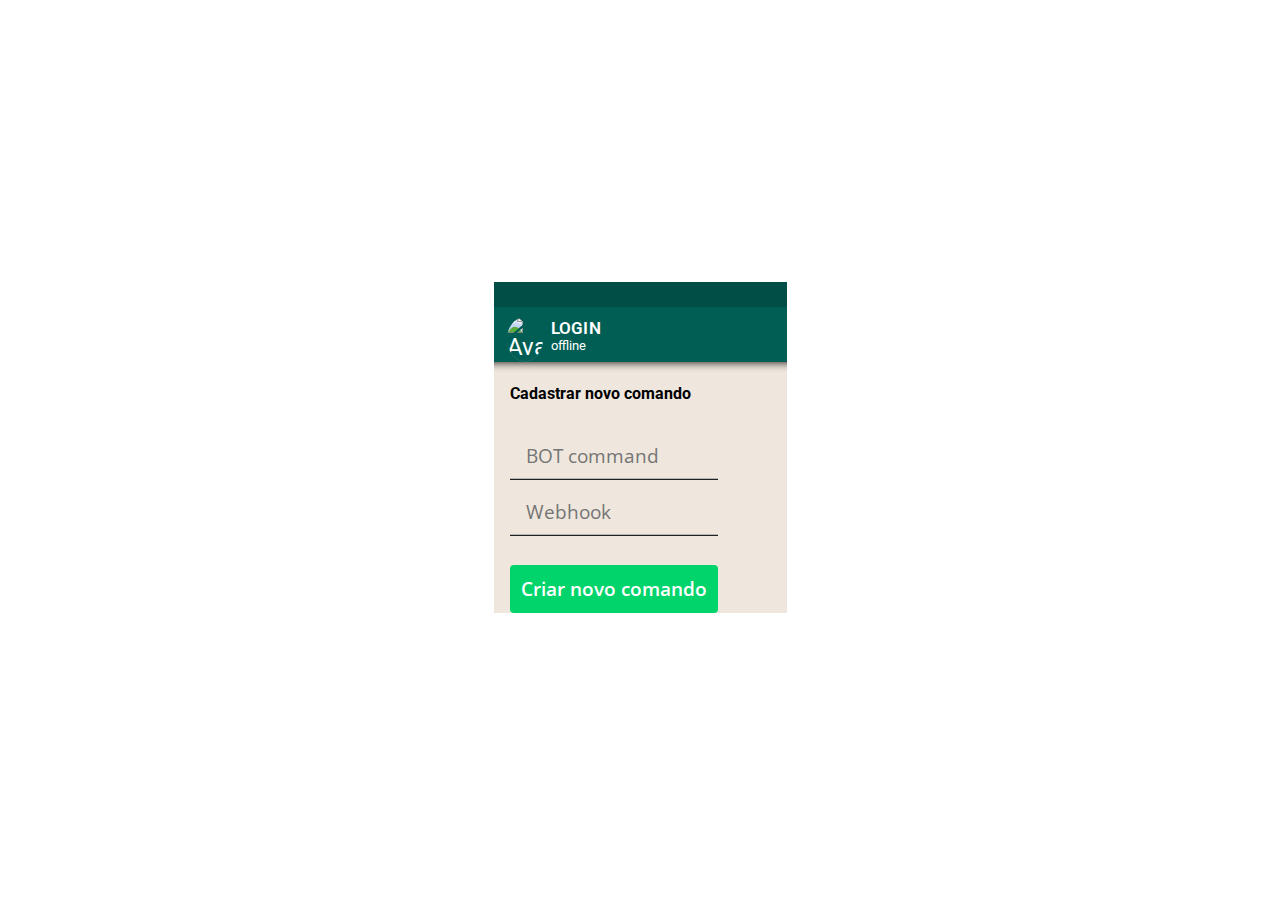
==== static/chat-form.html @ bf3ff2e1 "Create structure HTML for bot form" ====
<!DOCTYPE html>
<html lang="en">
<head>
	<meta charset="UTF-8">
	<title>WeChat</title>

	<meta name="theme-color" content="#054d44">
	<meta name="apple-mobile-web-app-capable" content="yes">
	<meta name="apple-mobile-web-app-status-bar-style" content="black">
	<meta name="viewport" content="width=device-width, minimum-scale=1, maximum-scale=1, initial-scale=1">

	<link rel="manifest" href="manifest.json">
	<link rel="apple-touch-icon" href="images/apple-touch-icon.png">
	<link rel="shortcut icon" href="images/favicon.ico" type="image/x-icon">

	<link rel="stylesheet" href="https://fonts.googleapis.com/css?family=Roboto:300,400,600">
	<link href="https://fonts.googleapis.com/css?family=Open+Sans:400,600" rel="stylesheet">
	<link rel="stylesheet" href="https://cdnjs.cloudflare.com/ajax/libs/material-design-iconic-font/2.1.2/css/material-design-iconic-font.min.css">
	<link rel="stylesheet" href="styles/vendor/devices.min.css">
	<link rel="stylesheet" href="styles/main.css">
</head>
<body>
<div class="page">
	<div class="marvel-device nexus5">
		<div class="top-bar"></div>
		<div class="sleep"></div>
		<div class="volume"></div>
		<div class="camera"></div>
		<div class="screen">
			<div class="screen-container">
				<div class="status-bar">
					<div class="time"></div>
					<div class="battery">
						<i class="zmdi zmdi-battery"></i>
					</div>
					<div class="network">
						<i class="zmdi zmdi-network"></i>
					</div>
					<div class="wifi">
						<i class="zmdi zmdi-wifi-alt-2"></i>
					</div>
					<div class="star">
						<i class="zmdi zmdi-star"></i>
					</div>
				</div>
				<div class="chat">
					<div class="chat-container">
						<div class="user-bar">
							<div class="back">
								<a href="/" class="text-light"><i class="zmdi zmdi-arrow-left"></i></a>
							</div>
							<div class="avatar">
								<img src="https://cloud.githubusercontent.com/assets/398893/15152761/57cdf13c-168b-11e6-91dc-7648f35cdb45.jpg" alt="Avatar">
							</div>
							<div class="name">
								<span id="chat-login">LOGIN</span>
								<span id="chat-status" class="status">offline</span>
							</div>
							<div class="actions more">
								<i class="zmdi zmdi-more-vert"></i>
								<ul tabindex="1">
									<li><a href="/chat-info.html">Informações</a></li>
									<li><a href="/chat-form.html">Adicionar comando</a></li>
								</ul>
							</div>
							<div class="actions attachment">
								<i class="zmdi zmdi-attachment-alt"></i>
							</div>
							<div class="actions phone">
								<i class="zmdi zmdi-phone"></i>
							</div>
						</div>
						<div class="conversation light">
							<div class="conversation-container">
								<h4 class="informations--topic">Cadastrar novo comando</h4>

								<form class="chat-login--form" action="/chat.html">
									<div class="chat-login--fields">
										<input type="text" id="bot-command" placeholder="BOT command">
										<label for="bot-command">
											<span>BOT command</span>
											<svg class="chat-login--line" width="100%" height="100%" viewBox="0 0 404 77" preserveAspectRatio="none">
												<path d="m0,0l404,0l0,77l-404,0l0,-77z"></path>
											</svg>
										</label>
									</div>

									<div class="chat-login--fields">
										<input type="text" id="bot-webhook" placeholder="Webhook" class="bottom-message">
										<label for="bot-webhook">
											<span>Webhook</span>
											<svg class="chat-login--line" width="100%" height="100%" viewBox="0 0 404 77" preserveAspectRatio="none">
												<path d="m0,0l404,0l0,77l-404,0l0,-77z"></path>
											</svg>
										</label>
									</div>

									<input type="submit" value="Criar novo comando">
								</form>
							</div>
						</div>
					</div>
				</div>
			</div>
		</div>
	</div>
</div>

<script src="https://cdnjs.cloudflare.com/ajax/libs/moment.js/2.13.0/moment.min.js"></script>
<script src="https://cdnjs.cloudflare.com/ajax/libs/Faker/3.1.0/faker.min.js"></script>
<script src="scripts/vendor/socket.js"></script>
<script src="http://cdn.wedeploy.com/api/latest/wedeploy.js"></script>
<script src="scripts/main.js"></script>
</body>
</html>
---- static/styles/main.css ----
@font-face {
	font-family: "Galano Bold";
	src: url('../fonts/galano/galano-bold.eot');
	src: url('../fonts/galano/galano-bold.eot?#iefix') format('eot'),
		url('../fonts/galano/galano-bold.woff') format('woff'),
		url('../fonts/galano/galano-bold.ttf') format('truetype');
}

*, *:before, *:after {
  box-sizing: inherit;
}

html {
	box-sizing: border-box;
	height: 100%;
	margin: 0;
	padding: 0;
}

body {
	-webkit-font-smoothing: antialiased;
	-moz-osx-font-smoothing: grayscale;
	font-family: "Roboto", sans-serif;
	margin: 0;
	padding: 0;
	height: 100%;
}


.positive {
	background: cornflowerblue;
}

.text-light {
	color: #fff;
}

.assertive {
	background: orangered;
}

.page {
	width: 100%;
	height: 100%;
	display: flex;
	align-items: center;
	justify-content: center;
}

.marvel-device .screen {
  text-align: left;
}

.screen-container {
  height: 100%;
}

/* Status Bar */

.status-bar {
  height: 25px;
  background: #004e45;
  color: #fff;
  font-size: 14px;
  padding: 0 8px;
}

.status-bar:after {
  content: "";
  display: table;
  clear: both;
}

.status-bar div {
  float: right;
  position: relative;
  top: 50%;
  transform: translateY(-50%);
  margin: 0 0 0 8px;
  font-weight: 600;
}

/* Chat Login */
.bg-dark {
	background: #000;
}

.chat.chat-login {
	height: 100%;
	background: #fff;
	display: flex;
	justify-content: center;
	align-items: center;
	flex-direction: column;
	color: #0e141a;
	font-family: 'Open Sans', sans-serif;
	position: relative;
}

.chat-login--logo {
	background: url(../images/we-logo.svg);
	margin: 0;
	background-size: 330px;
	color: #000;
	text-indent: -9999px;
	width: 80px;
	height: 80px;
	margin-bottom: 1rem;
}

.chat-login--form {
	width: 80%;
}

.chat-login--line {
	transform: scale3d(1, -1, 1);
	-webkit-transition: stroke-dashoffset 0.3s;
	transition: stroke-dashoffset 0.3s;
	pointer-events: none;
	stroke: #1c2227;
	stroke-width: 4px;
	stroke-dasharray: 1072;
	stroke-dashoffset: 668;
	position: absolute;
	left: 0;
	bottom: 0;
	z-index: 1;
	fill:none;
}

.chat-login--fields input, .chat-login--fields, .chat-login--fields span {
	position: relative;
}

.chat-login--fields label {
	position: absolute;
	bottom: 0;
	left: 0;
	color:#989898;
}

.chat-login--fields {
	padding-top: 0.5rem;
}

.chat-login--form input {
	box-sizing: border-box;
	border: none;
	background: transparent;
	z-index: 1;
	outline: none;
}

.chat-login--form input[type="submit"] {
	width: 100%;
	height: 3rem;
	background: #00d46a;
	color: #fff;
	border-radius: 4px;
	margin: 1.8rem 0 0;
	font-weight: 600;
	cursor: pointer;
}

.chat-login--form p {
	font-size: 0.8rem;
}

.center-text {
	text-align: center;
}

.chat-login--fields input {
	padding-left: 1rem;
}

.chat-login--fields input, .chat-login--fields label {
	z-index: 1;
	width: 100%;
	height: 3rem;
}

.chat-login--fields span, .chat-login--form input {
	font-family: 'Open Sans', sans-serif;
	font-size: 1.2rem;
}

.chat-login--fields span {
	z-index: 2;
	display: block;
	visibility: hidden;
	opacity: 0;
	margin: 0.7rem 0;
	transition: ease-out .2s all, ease-out .1s visibility;
}

.chat-login--footer {
	position: absolute;
	bottom: 1.7rem;
	/** for safari */
	width: 100%;
	text-align: center;
}

.chat-login--footer a{
	font-family: "Galano Bold";
	color: #000;
	text-decoration: none;
}

/* Chat Login Actions */
.chat-login--fields input:focus ~ label svg {
	stroke-dashoffset: 0;
}

.chat-login--fields input:focus ~ label span{
	transition: ease-out .2s all, ease-out 0s visibility;
	transform: translate3d(0,-2.6rem,0);
	font-size: 1rem;
	color: #00d46a;
	opacity: 1;
	visibility: visible;
}

.chat-login--fields input#password:focus ~ label span{
	transform: translate3d(0, 2.4rem,0);
}

/* Chat Socials Buttons */
.chat-socials--button {
	display: flex;
	flex-direction: row;
	align-items: flex-start;
	justify-content: space-between;
	overflow: hidden;
}

.chat-socials--button a {
	width: 49%;
	text-align: center;
	border-radius: 4px;
	height: 2.4rem;
	color: #fff;
	justify-content: center;
	display: flex;
	align-items: center;
	text-decoration: none;
	font-size: 1.4rem;
}

.chat-socials--button i {
	-webkit-transition: ease-out .3s transform;
	-moz-transition: ease-out .3s transform;
	-ms-transition: ease-out .3s transform;
	-o-transition: ease-out .3s transform;
	transition: ease-out .3s transform;
}

.chat-socials--button a:hover i {
	-webkit-transform: rotateZ(-19deg) scale(2);
	-moz-transform: rotateZ(-19deg) scale(2);
	-ms-transform: rotateZ(-19deg) scale(2);
	-o-transform: rotateZ(-19deg) scale(2);
	transform: rotateZ(-19deg) scale(2);
}

/* Chat */
.chat {
	height: calc(100% - 69px);
}

.chat-container {
	height: 100%;
}

/* User Bar */

.user-bar {
	height: 55px;
	background: #005e54;
	color: #fff;
	padding: 0 8px;
	font-size: 24px;
	position: relative;
	z-index: 1;
}

.user-bar:after {
	content: "";
	display: table;
	clear: both;
}

.user-bar div {
	float: left;
	transform: translateY(-50%);
	position: relative;
	top: 50%;
}

.user-bar .actions {
  float: right;
  margin: 0 0 0 20px;
}

.user-bar .actions.more {
	position: relative;
	margin: 0 12px 0 32px;
}

.user-bar .actions.more label {
	display: block;
	cursor:pointer;
}

.user-bar .actions.more ul {
	position: absolute;
	right: 0;
	background: #fff;
	border-radius: 4px;
	top: -25px;
	color: #333;
	list-style: none;
	box-shadow: 0 0 8px rgba(0, 0, 0, 0.58);
	font-size: 0.9rem;
	transition: all cubic-bezier(0, 0, 0.01, 1.45) .5s;
	width: 0px;
	padding: 0;
	overflow: hidden;
	outline: none;
}

.user-bar .actions.more.opened ul {
	width: 170px;
	padding: 0 1rem 1rem;
}

.user-bar .actions.more i {
	cursor: pointer;
	transition: all ease-out .3s;
}
.user-bar .actions.more:hover i {
	transform: scale(1.2) rotateZ(90deg)
}

.user-bar .actions.more ul a {
	text-decoration: none;
	color: #000;
	margin-top: 1rem;
	opacity: 0;
	display: inline-block;
	transition: all linear .2 -0.3s;
}

.user-bar .actions.more a:hover {
	text-decoration: underline;
}

.user-bar .actions.more.opened a {
	opacity:1;
	transition: all linear .2s .4s;
}

.user-bar .actions.attachment {
  margin: 0 0 0 30px;
}

.user-bar .actions.attachment i {
  display: block;
  transform: rotate(-45deg);
}

.user-bar .avatar {
  margin: 0 0 0 5px;
  width: 36px;
  height: 36px;
}

.user-bar .avatar img {
  border-radius: 50%;
  box-shadow: 0 1px 0 rgba(255, 255, 255, 0.1);
  display: block;
  width: 100%;
}

.user-bar .name {
  font-size: 17px;
  font-weight: 600;
  text-overflow: ellipsis;
  letter-spacing: 0.3px;
  margin: 0 0 0 8px;
  overflow: hidden;
  white-space: nowrap;
  width: 110px;
}

.user-bar .status {
  display: block;
  font-size: 13px;
  font-weight: 400;
  letter-spacing: 0;
}

/* Conversation */

.conversation {
  height: calc(100% - 12px);
  position: relative;
  background: #efe7dd url("../images/bg.jpg") repeat;
  z-index: 0;
}

.conversation ::-webkit-scrollbar {
  transition: all .5s;
  width: 5px;
  height: 1px;
  z-index: 10;
}

.conversation ::-webkit-scrollbar-track {
  background: transparent;
}

.conversation ::-webkit-scrollbar-thumb {
  background: #b3ada7;
}

.conversation .conversation-container {
  height: calc(100% - 68px);
  box-shadow: inset 0 10px 10px -10px #000000;
  overflow-x: hidden;
  padding: 0 16px;
  margin-bottom: 5px;
}

.conversation .conversation-container:after {
  content: "";
  display: table;
  clear: both;
}

/* Messages */

.message {
  color: #000;
  clear: both;
  line-height: 18px;
  font-size: 15px;
  padding: 2px 8px;
  position: relative;
  margin: 8px 0;
  max-width: 85%;
  word-wrap: break-word;
  z-index: 100;
}

.message:after {
  position: absolute;
  content: "";
  width: 0;
  height: 0;
  border-style: solid;
}

.message:first-child {
  margin: 16px 0 8px;
}

.message.received {
  background: #fff;
  border-radius: 0px 5px 5px 5px;
  float: left;
  transition: .2s ease-out;
}

.message.sent {
  transition: .2s ease-out;
}

.message.received:hover {
  box-shadow: 6px 5px 10px gray;
  transform: translateY(-2px);
  cursor: pointer;
}

.message.sent:hover {
  box-shadow: -6px 5px 10px gray;
  transform: translateY(-2px);
  cursor: pointer;
}


.message.received .metadata {
  padding: 0 0 0 16px;
}

.message.received .tick {
  display: none;
}

.message.received:after {
  border-width: 0px 10px 10px 0;
  border-color: transparent #fff transparent transparent;
  top: 0;
  left: -10px;
}

.message.sent {
  background: #e1ffc7;
  border-radius: 5px 0px 5px 5px;
  float: right;
}

.message.sent:after {
  border-width: 0px 0 10px 10px;
  border-color: transparent transparent transparent #e1ffc7;
  top: 0;
  right: -10px;
}

/* User */

.user {
  display: block;
  font-size: 12.5px;
  line-height: 20px;
  height: 20px;
  font-weight: 600;
  margin-bottom: 1px;
  color: #029d00;
  overflow: hidden;
  text-overflow: ellipsis;
  white-space: nowrap;
}

.color-0 {
  color: #ef4b4f !important;
}

.color-1 {
  color: #35cd96 !important
}

.color-2 {
  color: #6bcbef !important
}

.color-3 {
  color: #e542a3 !important
}

.color-4 {
  color: #91ab01 !important
}

.color-5 {
  color: #ffa97a !important
}

.color-6 {
  color: #1f7aec !important
}

.color-7 {
  color: #dfb610 !important
}

.color-8 {
  color: #029d00 !important
}

.color-9 {
  color: #8b7add !important
}

.color-10 {
  color: #fe7c7f !important
}

.color-11 {
  color: #ba33dc !important
}

.color-12 {
  color: #59d368 !important
}

.color-13 {
	color: #b04632 !important
}

.color-14 {
  color: #fd85d4 !important;
}

.color-15 {
  color: #8393ca !important;
}

.color-16 {
  color: #ff8f2c !important;
}

.color-17 {
  color: #a3e2cb !important;
}

.color-18 {
  color: #b4876e !important;
}

.color-19 {
  color: #c90379 !important;
}

/* Metadata */

.metadata {
  display: inline-block;
  float: right;
  padding: 0 0 0 7px;
  position: relative;
}

.metadata .time {
  color: rgba(0, 0, 0, .45);
  font-size: 11px;
  display: inline-block;
}

.metadata .tick {
  display: inline-block;
  margin-left: 2px;
  position: relative;
  top: 4px;
  height: 16px;
  width: 16px;
}

.metadata .tick svg {
  position: absolute;
  transition: .5s ease-in-out;
}

.metadata .tick svg:first-child {
  -webkit-backface-visibility: hidden;
		  backface-visibility: hidden;
  -webkit-transform: perspective(800px) rotateY(180deg);
		  transform: perspective(800px) rotateY(180deg);
}

.metadata .tick svg:last-child {
  -webkit-backface-visibility: hidden;
		  backface-visibility: hidden;
  -webkit-transform: perspective(800px) rotateY(0deg);
		  transform: perspective(800px) rotateY(0deg);
}

.metadata .tick-animation svg:first-child {
  -webkit-transform: perspective(800px) rotateY(0);
		  transform: perspective(800px) rotateY(0);
}

.metadata .tick-animation svg:last-child {
  -webkit-transform: perspective(800px) rotateY(-179.9deg);
		  transform: perspective(800px) rotateY(-179.9deg);
}

/* Compose */

.conversation-compose {
  display: flex;
  flex-direction: row;
  align-items: flex-end;
  overflow: hidden;
  height: 50px;
  width: 100%;
  z-index: 2;
}

.conversation-compose div,
.conversation-compose input {
  background: #fff;
  height: 100%;
}

.conversation-compose .emoji {
  display: flex;
  align-items: center;
  justify-content: center;
  background: white;
  border-radius: 5px 0 0 5px;
  flex: 0 0 auto;
  margin-left: 8px;
  width: 48px;
}

.conversation-compose .input-msg {
  border: 0;
  flex: 1 1 auto;
  font-size: 16px;
  margin: 0;
  outline: none;
  min-width: 50px;
}

.conversation-compose .photo {
  flex: 0 0 auto;
  border-radius: 0 0 5px 0;
  text-align: center;
  position: relative;
  width: 48px;
}

.conversation-compose .photo:after {
  border-width: 0px 0 10px 10px;
  border-color: transparent transparent transparent #fff;
  border-style: solid;
  position: absolute;
  width: 0;
  height: 0;
  content: "";
  top: 0;
  right: -10px;
}

.conversation-compose .photo i {
  display: block;
  color: #7d8488;
  font-size: 24px;
  transform: translate(-50%, -50%);
  position: relative;
  top: 50%;
  left: 50%;
}

.conversation-compose .send {
  background: transparent;
  border: 0;
  cursor: pointer;
  flex: 0 0 auto;
  margin-left: 8px;
  margin-right: 8px;
  padding: 0;
  position: relative;
  outline: none;
}

.conversation-compose .send .circle {
  background: #008a7c;
  border-radius: 50%;
  color: #fff;
  position: relative;
  width: 48px;
  height: 48px;
  display: flex;
  align-items: center;
  justify-content: center;
}

.conversation-compose .send .circle i {
  font-size: 24px;
  margin-left: 5px;
}

/* Small Screens */

@media (max-width: 768px) {
  .marvel-device.nexus5 {
	border-radius: 0;
	flex: none;
	padding: 0;
	max-width: none;
	overflow: hidden;
	height: 100%;
	width: 100%;
  }

  .marvel-device > .screen .chat {
	visibility: visible;
  }

  .marvel-device {
	visibility: hidden;
  }

  .marvel-device .status-bar {
	display: none;
  }

  .screen-container {
	position: absolute;
	top: 0;
	left: 0;
	right: 0;
	bottom: 0;
  }

  .conversation {
	height: calc(100vh - 55px);
  }
  .conversation .conversation-container {
	height: calc(100vh - 120px);
  }
}
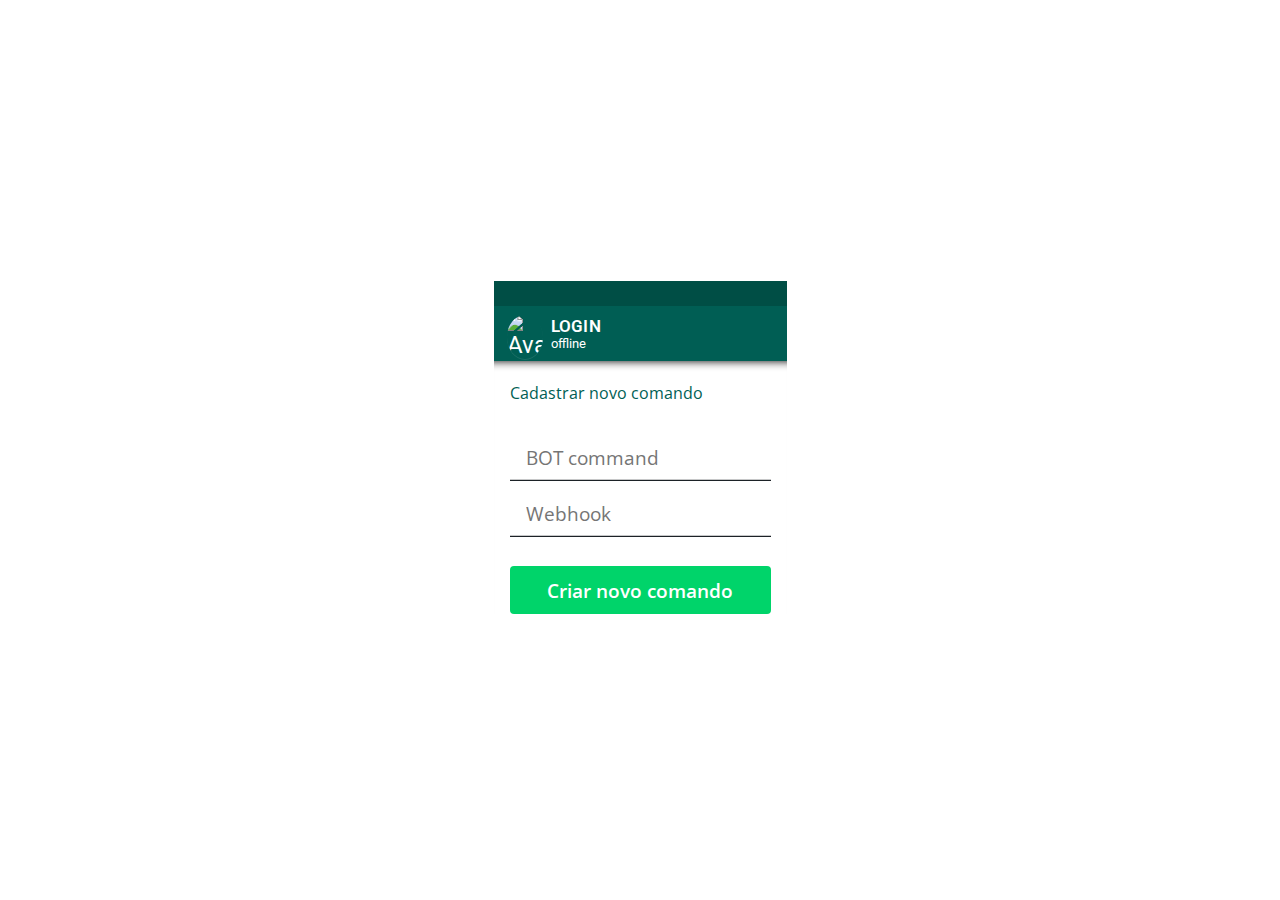
==== commit 7dd4e4e1: "Edit chat form" ====
--- a/static/chat-form.html
+++ b/static/chat-form.html
@@ -74,7 +74,7 @@
 							<div class="conversation-container">
 								<h4 class="informations--topic">Cadastrar novo comando</h4>
 
-								<form class="chat-login--form" action="/chat.html">
+								<form class="chat-login--form" action="/chat.html" id="bot-form">
 									<div class="chat-login--fields">
 										<input type="text" id="bot-command" placeholder="BOT command">
 										<label for="bot-command">
@@ -95,7 +95,7 @@
 										</label>
 									</div>
 
-									<input type="submit" value="Criar novo comando">
+									<input class="submit" type="submit" value="Criar novo comando">
 								</form>
 							</div>
 						</div>
--- a/static/styles/main.css
+++ b/static/styles/main.css
@@ -26,9 +26,24 @@
 	height: 100%;
 }
 
+.informations--participants.mg-bottom-md {
+	margin-bottom: 1rem;
+}
 
 .positive {
 	background: cornflowerblue;
+}
+
+.light, .conversation.light {
+	background: #fff;
+}
+
+.light p {
+	color: #000;
+}
+
+.smoth, .light .smoth {
+	color: #898a8a;
 }
 
 .text-light {
@@ -106,6 +121,10 @@
 	width: 80px;
 	height: 80px;
 	margin-bottom: 1rem;
+}
+
+.light .chat-login--form {
+	width:100%;
 }
 
 .chat-login--form {
@@ -222,8 +241,12 @@
 	visibility: visible;
 }
 
-.chat-login--fields input#password:focus ~ label span{
+.chat-login--fields input.bottom-message:focus ~ label span, .light .chat-login--fields input.bottom-message:focus ~ label span{
 	transform: translate3d(0, 2.4rem,0);
+}
+
+.light .chat-login--fields input:focus ~ label span {
+	transform: translate3d(0, -2.2rem, 0);
 }
 
 /* Chat Socials Buttons */
@@ -439,6 +462,42 @@
   clear: both;
 }
 
+.informations--topic {
+	color: #005e54;
+	font-family: "Open Sans";
+	font-weight:400;
+}
+
+.informations--topic span {
+	float: right;
+}
+
+.informations--participants {
+	margin: 0;
+	display: flex;
+	justify-content: flex-start;
+	align-items: flex-start;
+}
+
+.informations--participants div {
+	width: 50px;
+	margin-right: 19px;
+}
+
+.informations--participants img {
+	border-radius: 100%;
+	max-width: 100%;
+}
+
+.informations--participants-legend p.name {
+	margin: 4px 0 0;
+	font-size: 1.2rem;
+}
+
+.informations--participants-legend p {
+	margin: 0;
+}
+
 /* Messages */
 
 .message {
